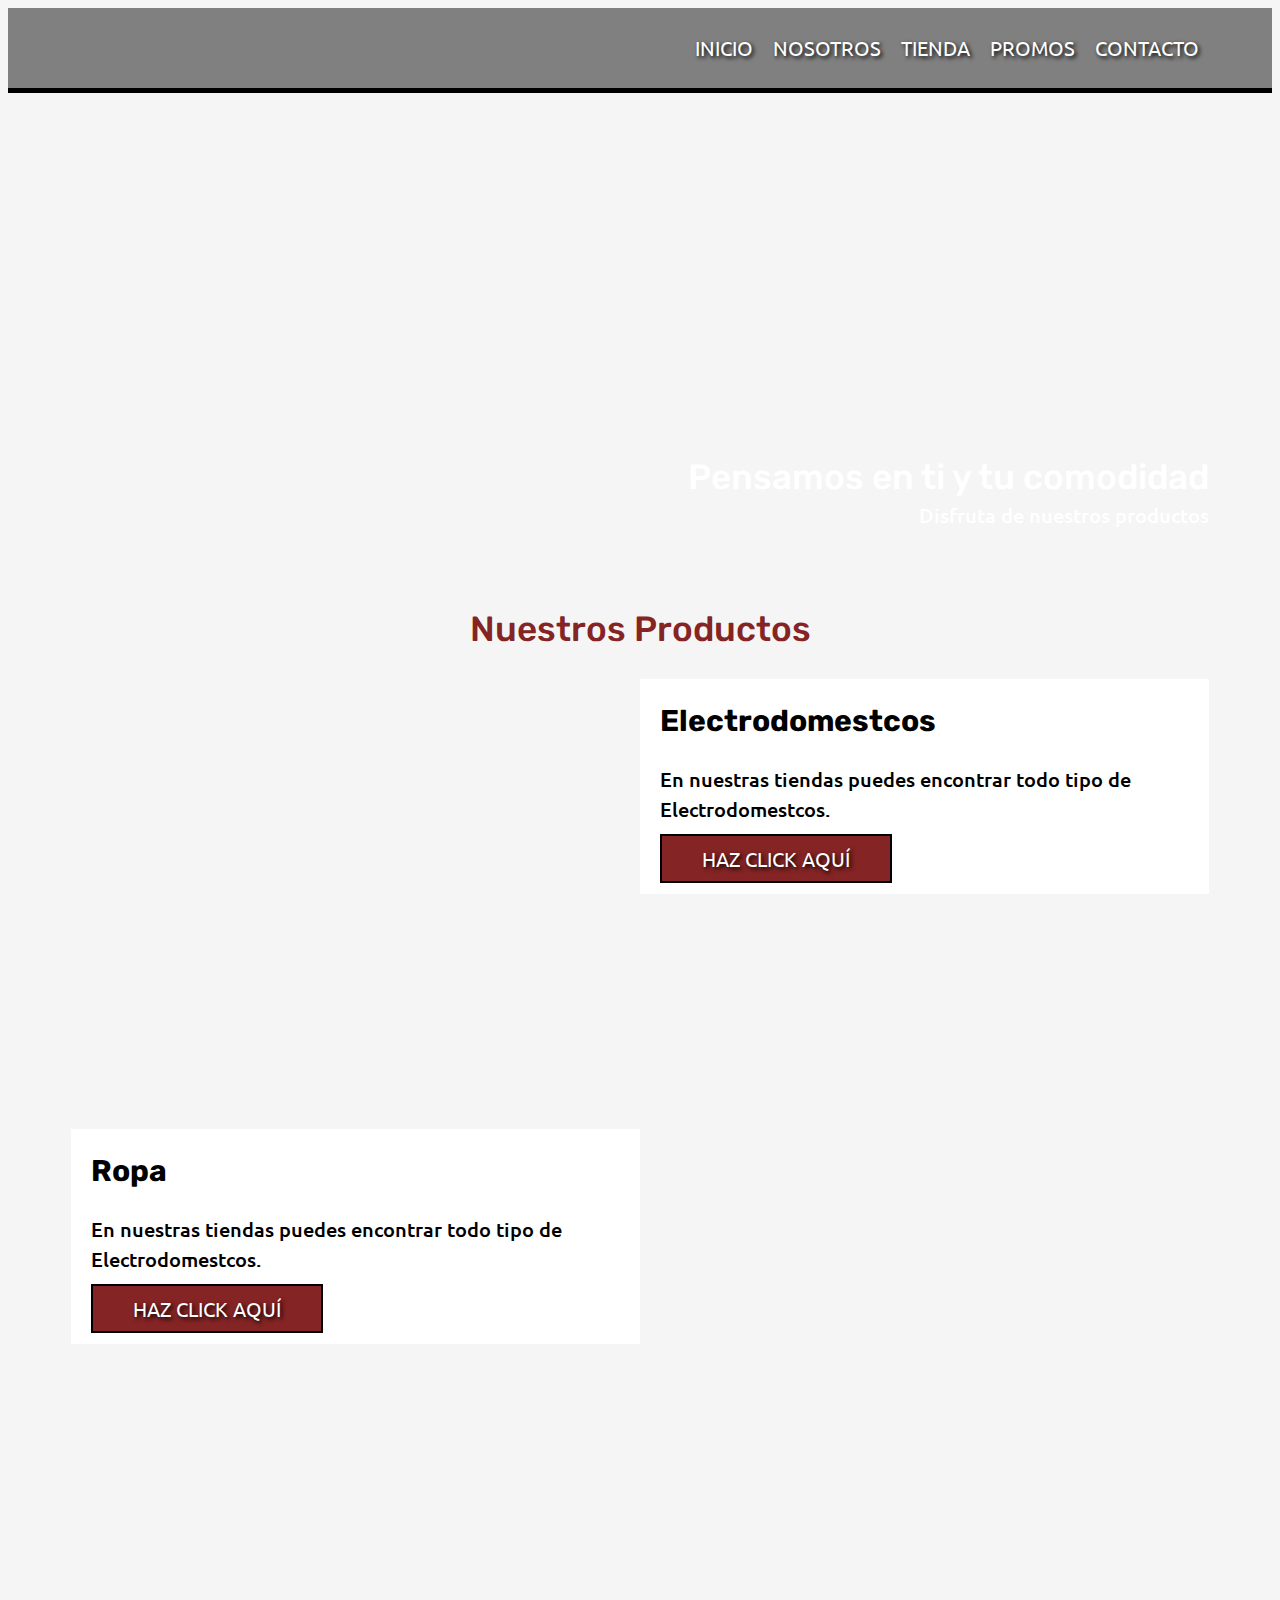
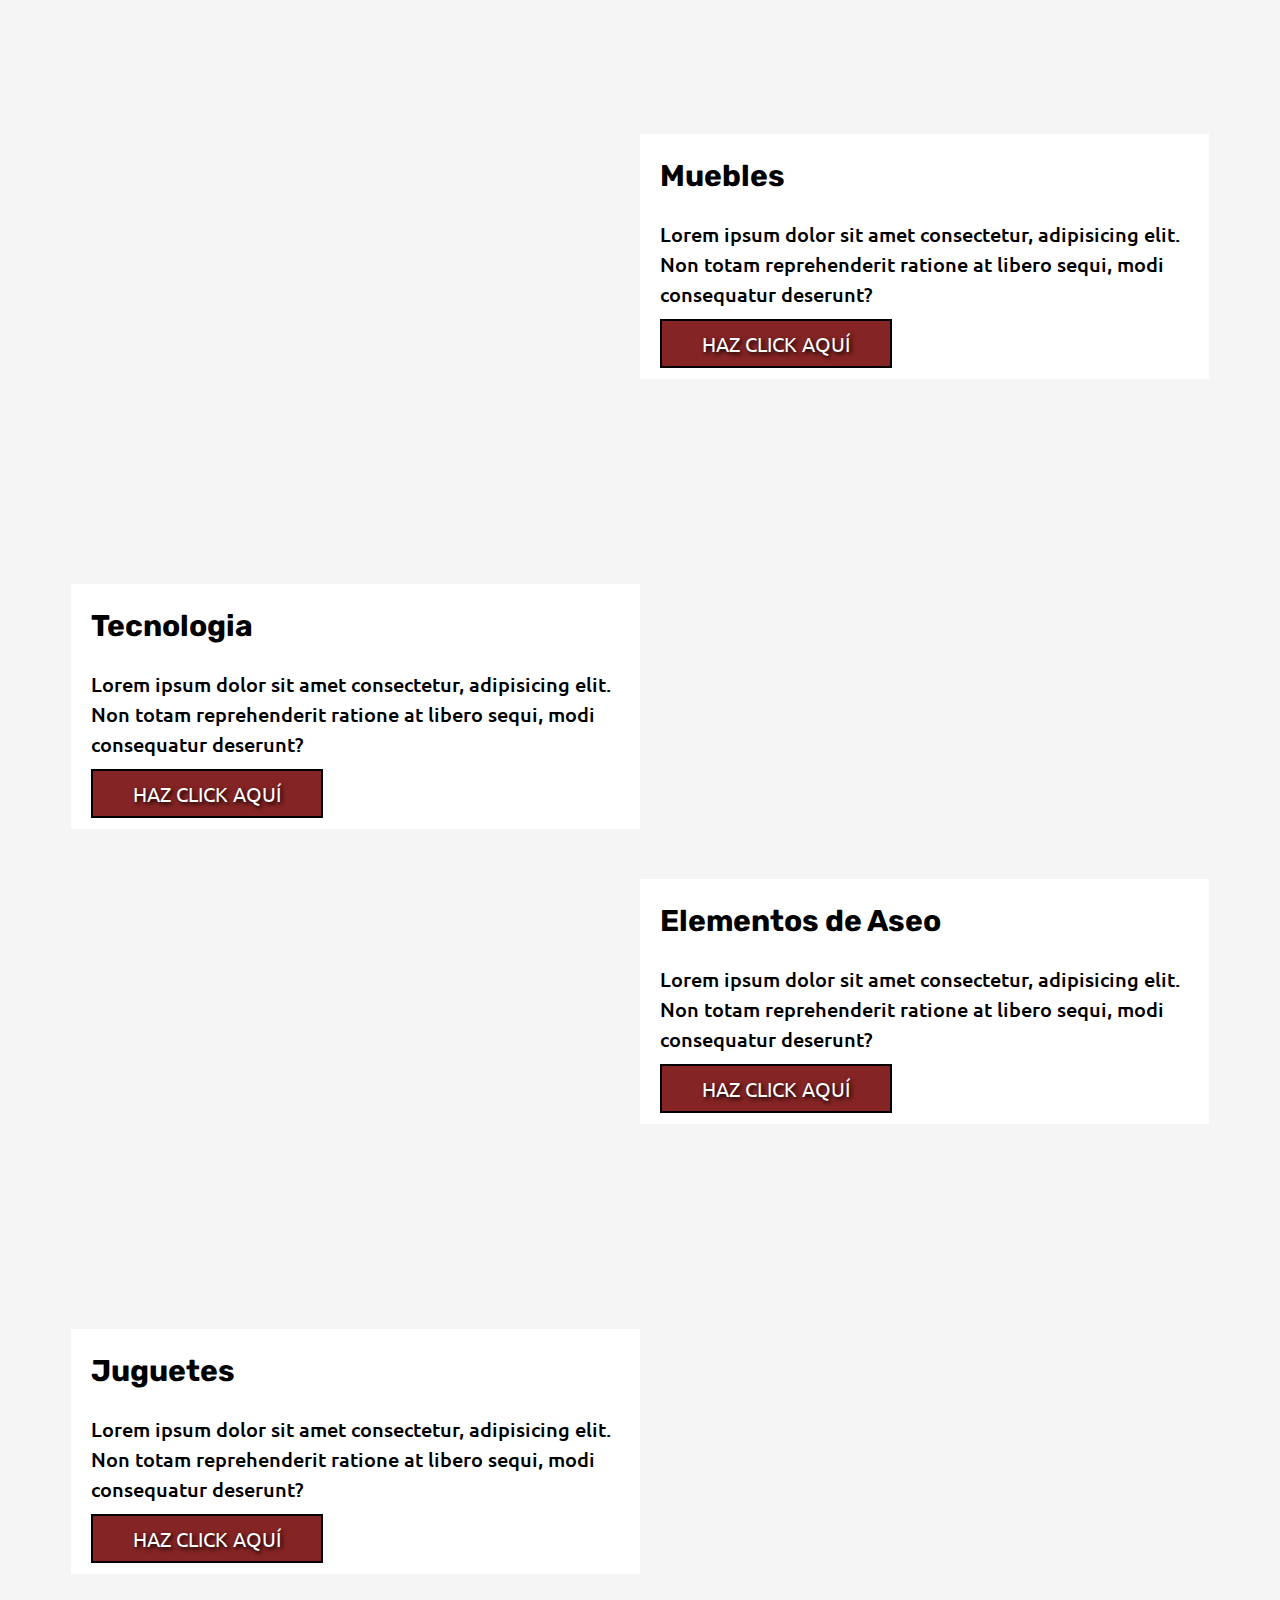
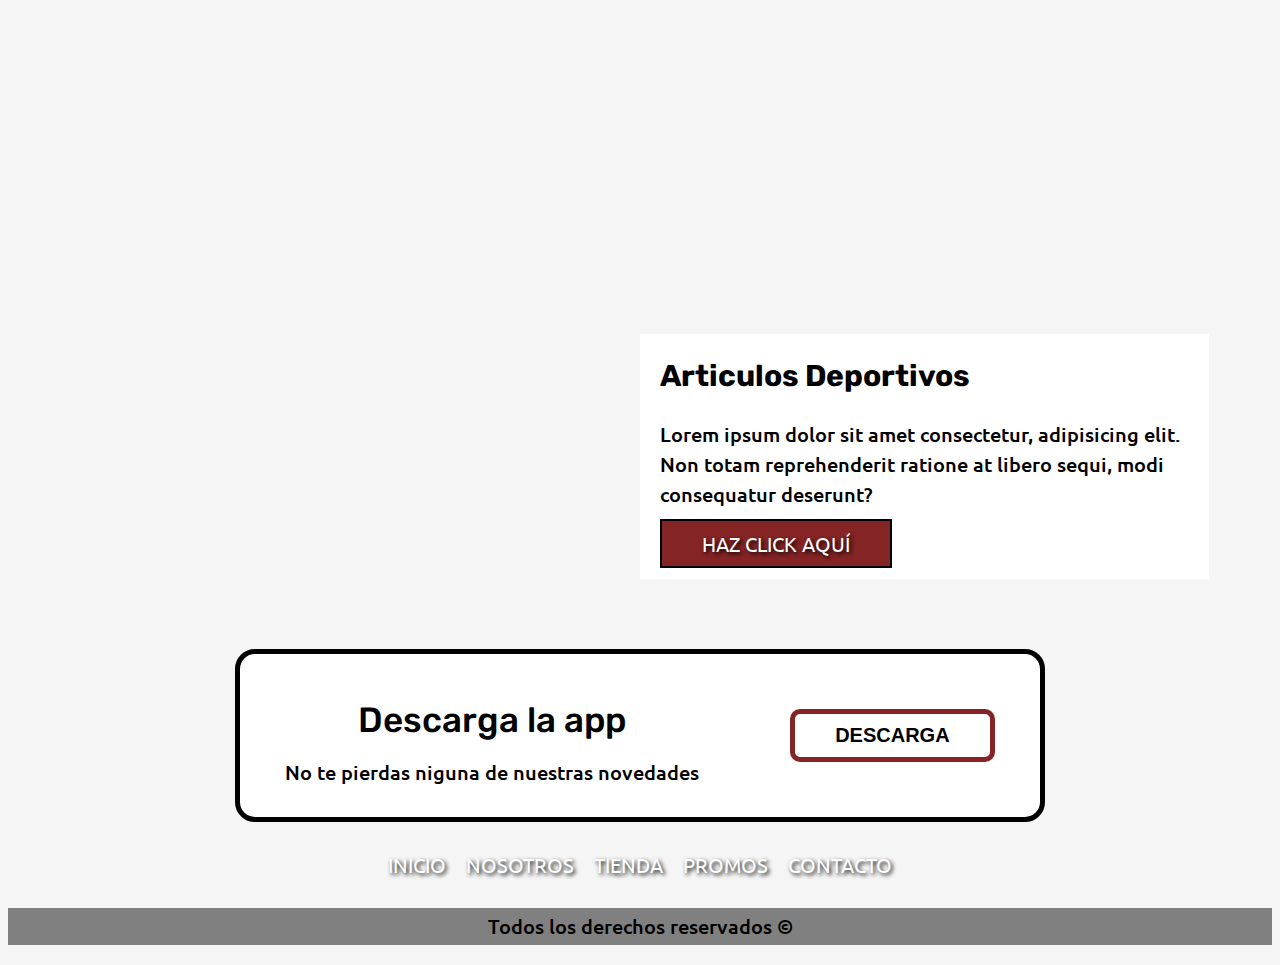
==== Index.html @ 9f45f727 "trabjo" ====
<!DOCTYPE html>
<html lang="en">
<head>
    <meta charset="UTF-8">
    <meta name="viewport" content="width=device-width, initial-scale=1.0">
    <title>Siman Online-Store</title>
    <link rel="stylesheet" href="./css/styles.css">
    <link rel="stylesheet" href="./Normalize.css">
    <link rel="preconnect" href="https://fonts.googleapis.com">
    <link rel="preconnect" href="https://fonts.gstatic.com" crossorigin>
    <link href="https://fonts.googleapis.com/css2?family=Rubik:wght@300;500;700;900&family=Ubuntu:ital,wght@1,300;1,500;1,700&display=swap" rel="stylesheet">
</head>
<body>
    <header class="header">
        <div class="contenedor contenedor-header">
            <div class="logo">
                <img src="https://res.cloudinary.com/dtlgcfflw/image/upload/v1698861051/LOGO-SIMAN_cfqjtx.png" alt="">
            </div>
            
            <div class="contacto">
                
                <nav class="nav">
                    <a href="#"> Inicio </a>
                    <a href="#"> Nosotros </a>
                    <a href="#"> Tienda </a>
                    <a href="#"> Promos </a>
                    <a href="#"> Contacto </a>
                </nav>
            </div>
        </div>
    </header>
    
    <section class="entrada">
        <div class="hero">
            <div class=" contenedor">
                <div class="slogan">
                    <h2> Pensamos en ti y tu comodidad </h2>
                    <p> Disfruta de nuestros productos</p>      
                </div>
            </div>
        </div>
    </section>

    <main class=" mt5 contenedor"> 
        <h2> Nuestros Productos </h2>

        <div class="Electrodomestcos modelo">
            <div class="contenido-modelo">
                <h3>Electrodomestcos</h3>
                <p>En nuestras tiendas puedes encontrar todo tipo de Electrodomestcos.</p>

                <a href="" class="btn"> Haz CLICK aquí</a>
            </div>
        </div>
        
        <div class="Ropa modelo">
            <div class="contenido-modelo">
                <h3>Ropa</h3>
                <p>En nuestras tiendas puedes encontrar todo tipo de Electrodomestcos.</p>

                <a href="" class="btn"> Haz CLICK aquí</a>
            </div>
        </div>

        <div class="Muebles modelo"> 
            <div class="contenido-modelo">
                <h3> Muebles </h3>
                <p> Lorem ipsum dolor sit amet consectetur, adipisicing elit. Non totam reprehenderit ratione at libero sequi, modi consequatur deserunt?</p>
            
                <a href="" class="btn"> Haz CLICK aquí</a>
            </div>    
        </div>
        
        <div class="Tecnologia modelo"> 
            <div class="contenido-modelo">
                <h3> Tecnologia </h3>
                <p> Lorem ipsum dolor sit amet consectetur, adipisicing elit. Non totam reprehenderit ratione at libero sequi, modi consequatur deserunt?</p>
            
                <a href="" class="btn"> Haz CLICK aquí</a>
            </div>    
        </div>
        
        <div class="Aseo modelo"> 
            <div class="contenido-modelo">
                <h3> Elementos de Aseo </h3>
                <p> Lorem ipsum dolor sit amet consectetur, adipisicing elit. Non totam reprehenderit ratione at libero sequi, modi consequatur deserunt?</p>
            
                <a href="" class="btn"> Haz CLICK aquí</a>
            </div>    
        </div>
        
        <div class="Juguetes modelo"> 
            <div class="contenido-modelo">
                <h3> Juguetes </h3>
                <p> Lorem ipsum dolor sit amet consectetur, adipisicing elit. Non totam reprehenderit ratione at libero sequi, modi consequatur deserunt?</p>
            
                <a href="" class="btn"> Haz CLICK aquí</a>
            </div>    
        </div>

        <div class="deportes modelo"> 
            <div class="contenido-modelo">
                <h3> Articulos Deportivos </h3>
                <p> Lorem ipsum dolor sit amet consectetur, adipisicing elit. Non totam reprehenderit ratione at libero sequi, modi consequatur deserunt?</p>
            
                <a href="" class="btn"> Haz CLICK aquí</a>
            </div>    
        </div>

    </main>

    <footer class="footer">
        <div class="contenedor">
            <div class="footer-descarga">
                <div class="descarga">
                    <h2> Descarga la app </h2>
                    <p> No te pierdas niguna de nuestras novedades</p>   
                </div>
                <div class="d-grid gap-2 d-md-block">
                    <button class="btn btn-primary" type="button"> Descarga </button>
                </div>
            </div>

            <div class="footer-nav">
                    <nav class="nav">
                        <a href="#"> Inicio </a>
                        <a href="#"> Nosotros </a>
                        <a href="#"> Tienda </a>
                        <a href="#"> Promos </a>
                        <a href="#"> Contacto </a>
                    </nav>

            </div>
        </div>

        <p class="copyright"> Todos los derechos reservados &copy </p>
    </footer>

</body>
</html>
---- css/styles.css ----
.header{
    background-color: gray;
    border-bottom: .5rem solid var(--negro);
}

@media (min-width: 768px) {
    .header{
        background-color: gray;
        border-bottom: .5rem solid var(--negro);
        z-index: 999;
        position: sticky;
        top: 0;
    }
}


:root{
    --blanco: #fff;
    --rojo: rgb(133, 36, 36);
    --negro: black;

    --fuenteTitulos:'Rubik', sans-serif;
    --fuenteTextos: 'Ubuntu', sans-serif;
}

html{
    font-size: 62.5%;
    box-sizing: border-box;
    background-color: whitesmoke;
}

h1{
    font-family: var(--fuenteTitulos);
    font-weight: 900;
    font-size: 5rem;
}

h2{
    font-family: var(--fuenteTitulos);
    font-size: 3.5rem;
    font-weight: 500;
}

h3{
    font-family: var(--fuenteTitulos);
    font-size: 3rem;
    text-shadow: 4px 4px 2px var(--blanco);
    color: var(--negro);
}

span{
    color: red;
}

.contenedor{
    max-width: 120rem;
    margin: 0 auto;
    width: 90%;
}
a {
    font-size: 2rem;
    text-decoration: none;
    color: var(--blanco);
    font-family: var(--fuenteTextos);
    text-shadow: 2px 2px 4px black;
    text-transform: uppercase;
}

p{
    font-family: var(--fuenteTextos);
    font-weight: 500;
    font-size: 2rem;
}

img{
    max-width: 100%;
    display: block;
}

/** HEADER **/

.contenedor-header{
    display: flex;
    flex-direction: column;
    align-items: center;
    justify-content: space-between;
    padding: 1rem 0rem;
}

@media (min-width: 768px) {
    .contenedor-header{
        display: flex;
        flex-direction: row;
        align-items: center;
        justify-content: space-between;
        padding: 1rem 0rem;
}
}

.btn{
    background-color: var(--rojo);
    padding: 1rem  4rem;
    border: .2rem solid var(--negro);
    width: 100%;
    align-items: center;
}



.btn:hover{
    background-color: rgb(179, 12, 12);
}
.logo{
    max-width: 25rem;
}

.nav {
    display: flex;
    flex-direction: column;
    text-align: center;
}

@media (min-width: 768px) {
    .nav{
        display: flex;
        flex-direction: row;
    }
}
.contacto{
    display: flex;
    flex-direction: column;
    text-align: right;
    line-height: 2;
}

.telefono {
    display: flex;
    justify-content: flex-end;
}

/**
.telefono::before {
    content: '';
    display: block;
    width: 4rem;
    height: 4rem;
    background-image: url(https://res.cloudinary.com/dtlgcfflw/image/upload/v1698859794/telephone_159844_md1aoo.png);
}*/


.nav a{
    padding: 1rem 1rem;
    transition: background-color .3;
}
.nav a:hover{
    background-color: rgba(255, 255, 255, .5);
}

/** Hero ***/

@media (min-width: 768px) {
    .hero{
        background-image: url(https://res.cloudinary.com/dtlgcfflw/image/upload/v1698864820/comodo-sillon-iluminado-lampara-electrica-moderna-generada-ia_1_ukosry.jpg);
        background-size: cover;
        background-position: center center;
        margin: 0;
        padding: 0;
    }
}
.hero{
    background-image: url(https://res.cloudinary.com/dtlgcfflw/image/upload/v1698864820/comodo-sillon-iluminado-lampara-electrica-moderna-generada-ia_1_ukosry.jpg);
    background-size: cover;
    background-position: center center;
}

.slogan{
    text-align: end;
    padding: 35rem 0 2rem 0;
    color: var(--blanco);
    text-shadow: 1rem 1rem 2rem var(--negro);
}
@media (min-width: 768px) {
    .slogan{
        text-align: right;
         padding: 35rem 0 2rem 0;
        line-height: .3;
        padding: 35rem 0 2rem 0;
        text-shadow: none;
    }
    
}



/** Main **/ 

.mt5{
    margin-top: 5rem;
}

.modelo{
    display: grid;
    grid-template-rows: repeat(2, 1fr);
    background-repeat: no-repeat;
    color: var(--blanco);
    background-position: center center;
    margin-bottom: 5rem;
}

@media (min-width: 768px) {
    .modelo{
        grid-template-columns: repeat(2, 1fr);
        margin-bottom: 5rem;
        height: 40rem;
        background-position: bottom center;
    }
}

.Electrodomestcos{
    background-image: url(https://res.cloudinary.com/dtlgcfflw/image/upload/v1698876478/1695895793_electrodomesticos-cocinar-sano_qettld.jpg);
   
}
@media (min-width: 768px) {
    .Electrodomestcos{
        background-position: top center;
        background-size: cover;
    }
}

.contenido-modelo{
    background-color: #fff;
    color: var(--negro);
    line-height: 1.5;
    padding: 2rem;
}

@media (min-width: 768px) {
    .contenido-modelo{
        background-color: #fff;
        color: var(--negro);
        line-height: 1.5;
        padding: 2rem;
        margin-bottom: 0;
    }
    
}

.contenido-modelo h3{
    margin: 0;
}

@media (min-width: 768px) {
    .Electrodomestcos .contenido-modelo{
        grid-row: 1 / 2;
        grid-column: 2 / 3;
    }    
}

.mt5 h2{
    text-align: center;
    color: var(--rojo);
}

.Ropa {
    background-image: url(https://res.cloudinary.com/dtlgcfflw/image/upload/v1698875452/composicion-elementos-deportivos-perfectamente-organizados-ordenados_uqs3te.jpg);
    background-position: center center;
    background-size: cover;
}

.Ropa .contenido-modelo{
    grid-row: 1 / 2;
}

.Muebles {
    background-image: url(https://res.cloudinary.com/dtlgcfflw/image/upload/v1698876890/interrior-plano-vacio-elementos-decoracion_kklhwy.jpg);
    background-position: left center;
    background-size: cover;
}

.Muebles .contenido-modelo{
    grid-row: 2 / 3;
    grid-column: 2/ 3;
}

.Tecnologia{
    background-image: url(https://res.cloudinary.com/dtlgcfflw/image/upload/v1698877735/plantilla-visualizacion-telefonos-moviles_79603-1245_ob3x1n.jpg);
    background-position: center left;
}

.Tecnologia .contenido-modelo{
    grid-column: 1 / 2;
    grid-row: 2 / 3;
}

.Aseo {
    background-image: url(https://res.cloudinary.com/dtlgcfflw/image/upload/v1698891847/vista-superior-coleccion-cepillos-dientes-espacio-copia_veariv.jpg);
    background-position: bottom right;
    background-size: cover;
}

.Aseo .contenido-modelo{
    grid-row: 1 / 2;
    grid-column: 2 / 3;
}

.Juguetes {
    background-image: url(https://res.cloudinary.com/dtlgcfflw/image/upload/v1698892426/3d-ilustracion-coche-juguete-ninos_23-2149345298_uhx6k3.jpg);
    background-position: right center;
    background-size: cover;
}

.deportes {
    background-image: url(https://res.cloudinary.com/dtlgcfflw/image/upload/v1698894621/vista-superior-equipo-gimnasio-perfectamente-ordenado_23-2149872113_raoloq.jpg);
    
    background-position: bottom center;
}

.deportes .contenido-modelo{
    grid-row: 2 / 3;
    grid-column: 2 / 3;
}

/** Footer **/
.footer{
    background-image: url(https://res.cloudinary.com/dtlgcfflw/image/upload/v1698899811/sala-televisor-grande-pared-ventana-grande-que-dice-vista_1340-25504_gmb4ce.jpg);
    padding-top: 2rem;
    background-position: center center;
    background-size: cover;
}


.footer-descarga .btn{
    border-radius: 1rem;
    background-color: var(--blanco);
    text-transform: uppercase;
    font-weight: bold;
    font-size: 2rem;
    border: .5rem solid var(--rojo);
    margin: 2rem 0;
    max-width: none;

}

.footer-descarga .btn:hover{
    background-color: rgb(172, 33, 33);
    
}


.footer-descarga{
    background-color: var(--blanco);
    line-height: .2;
    display: flex;
    flex-direction: column;
    justify-content: space-around;
    border: .5rem solid var(--negro);
    border-radius: 2rem;
    align-items: center;
    max-width: 80rem;
    margin: 0 auto 2rem auto;
    text-align: center;
}

@media (min-width: 768px) {
    .footer-descarga{
        background-color: var(--blanco);
        line-height: 1;
        display: flex;
        flex-direction: row;
        justify-content: space-around;
        border: .5rem solid var(--negro);
        border-radius: 2rem;
        align-items: center;
        max-width: 80rem;
        margin: 0 auto 2rem auto;
        padding: 2rem 0rem;
        text-align: none;
    }
}

.descarga p{
    line-height: 1;
}

@media (min-width: 768px) {
    .descarga p{
        line-height: .5;
    }
}
.footer-nav{
    display: flex;
    justify-content: space-evenly;
    margin: 1rem 5rem;
}

.copyright{
    background-color:grey;
    text-align: center;
    padding: .5rem;
}
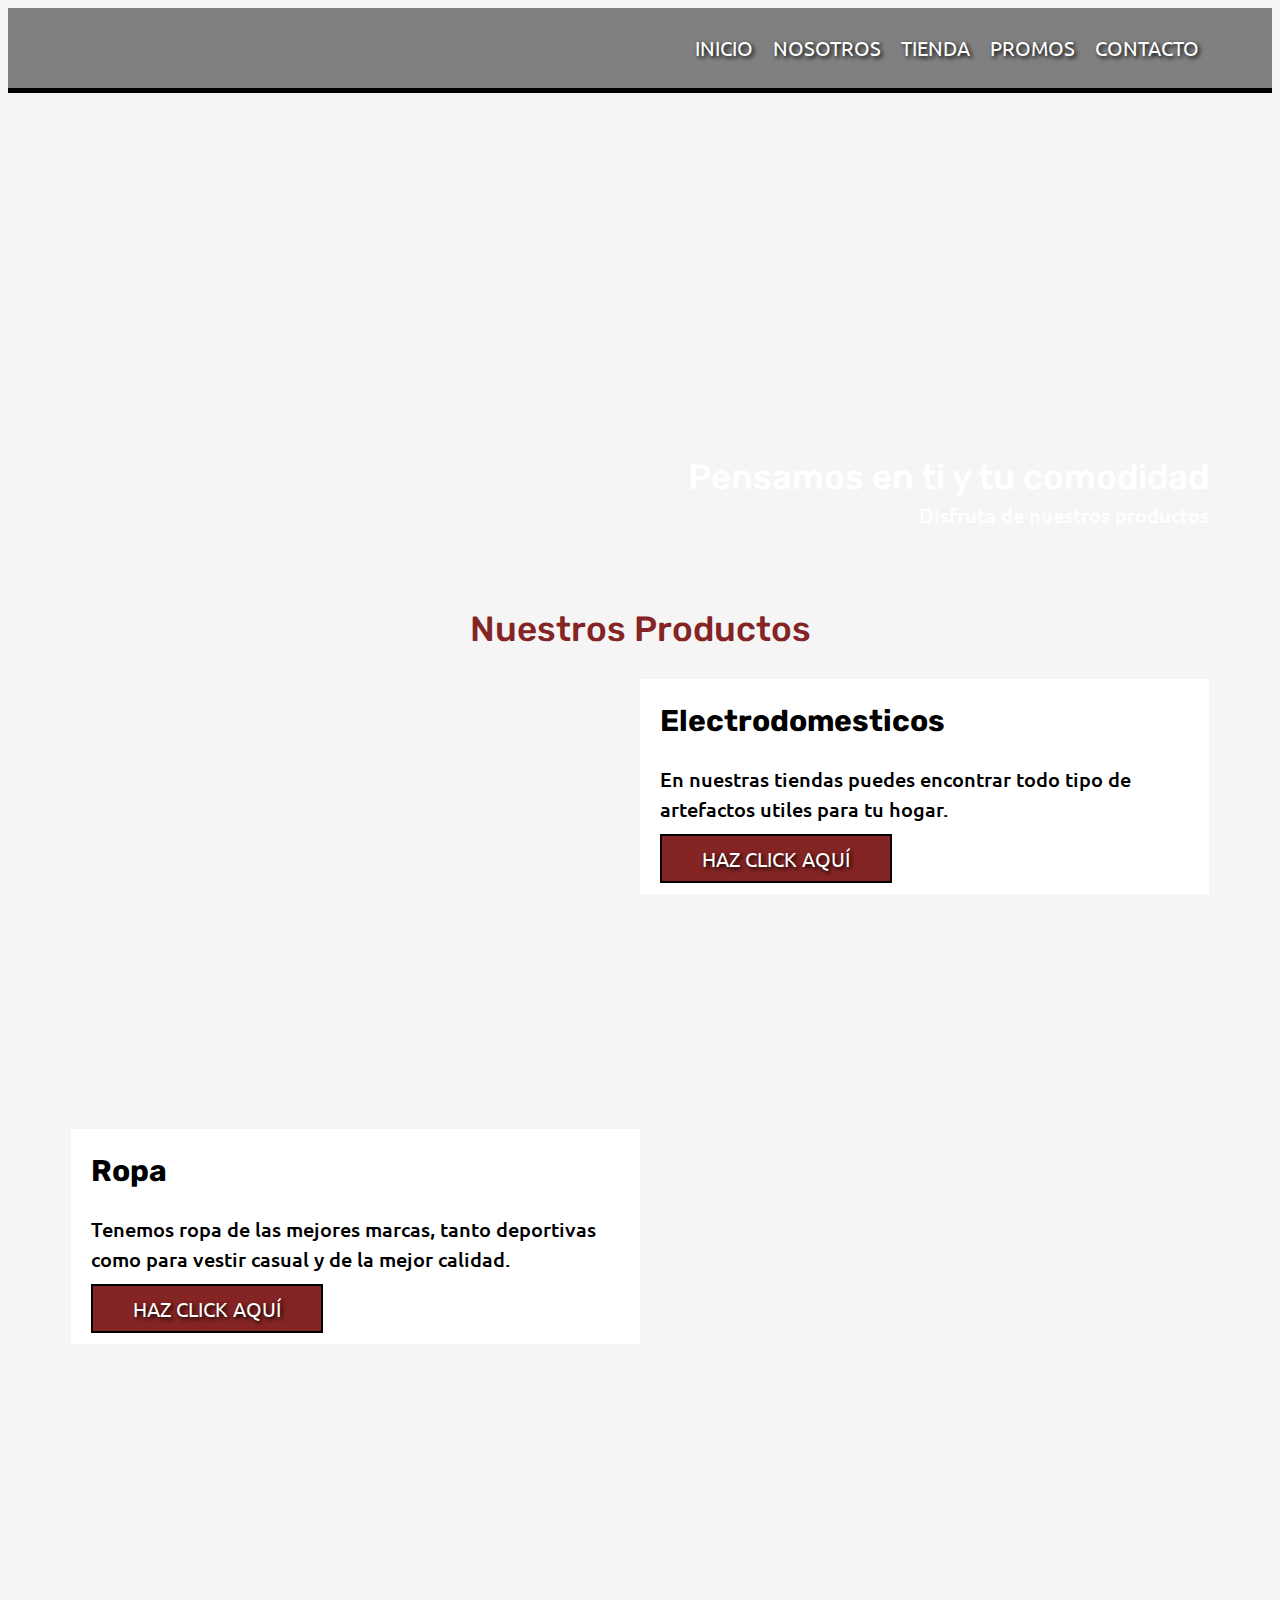
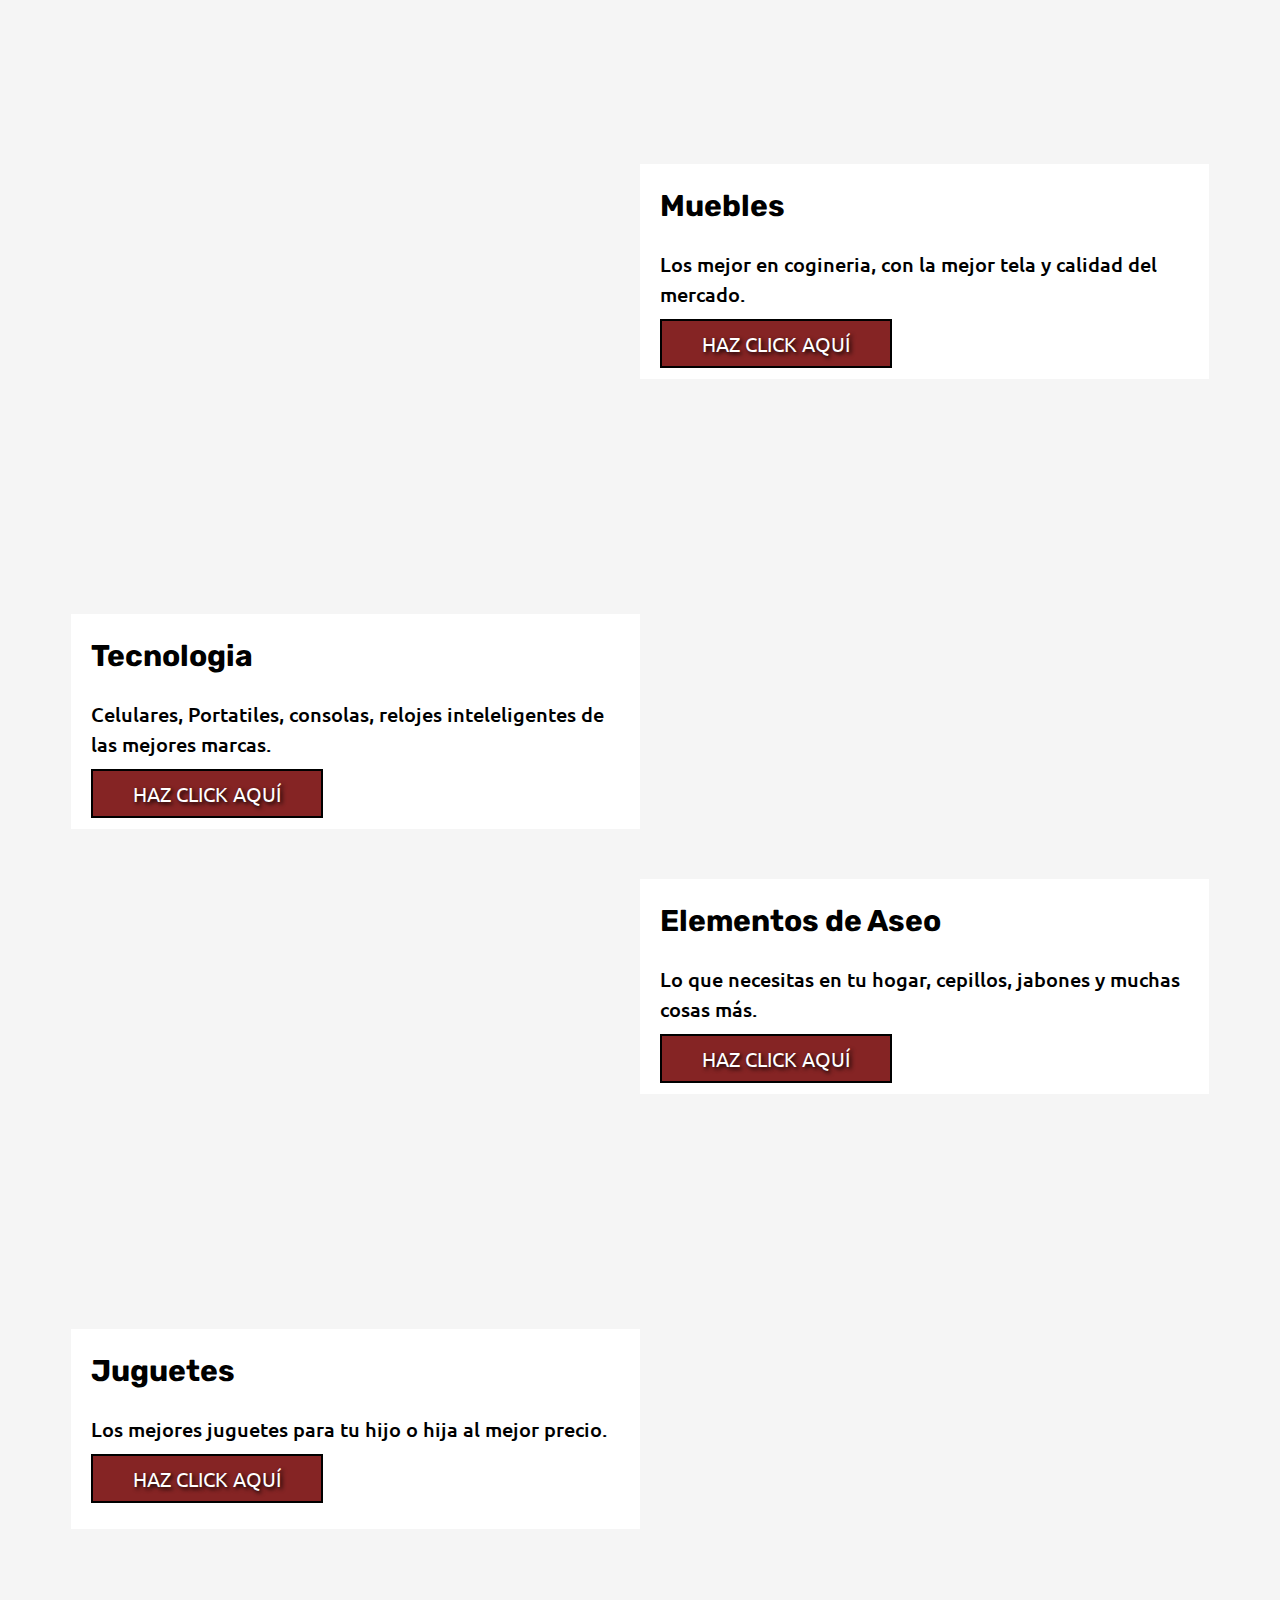
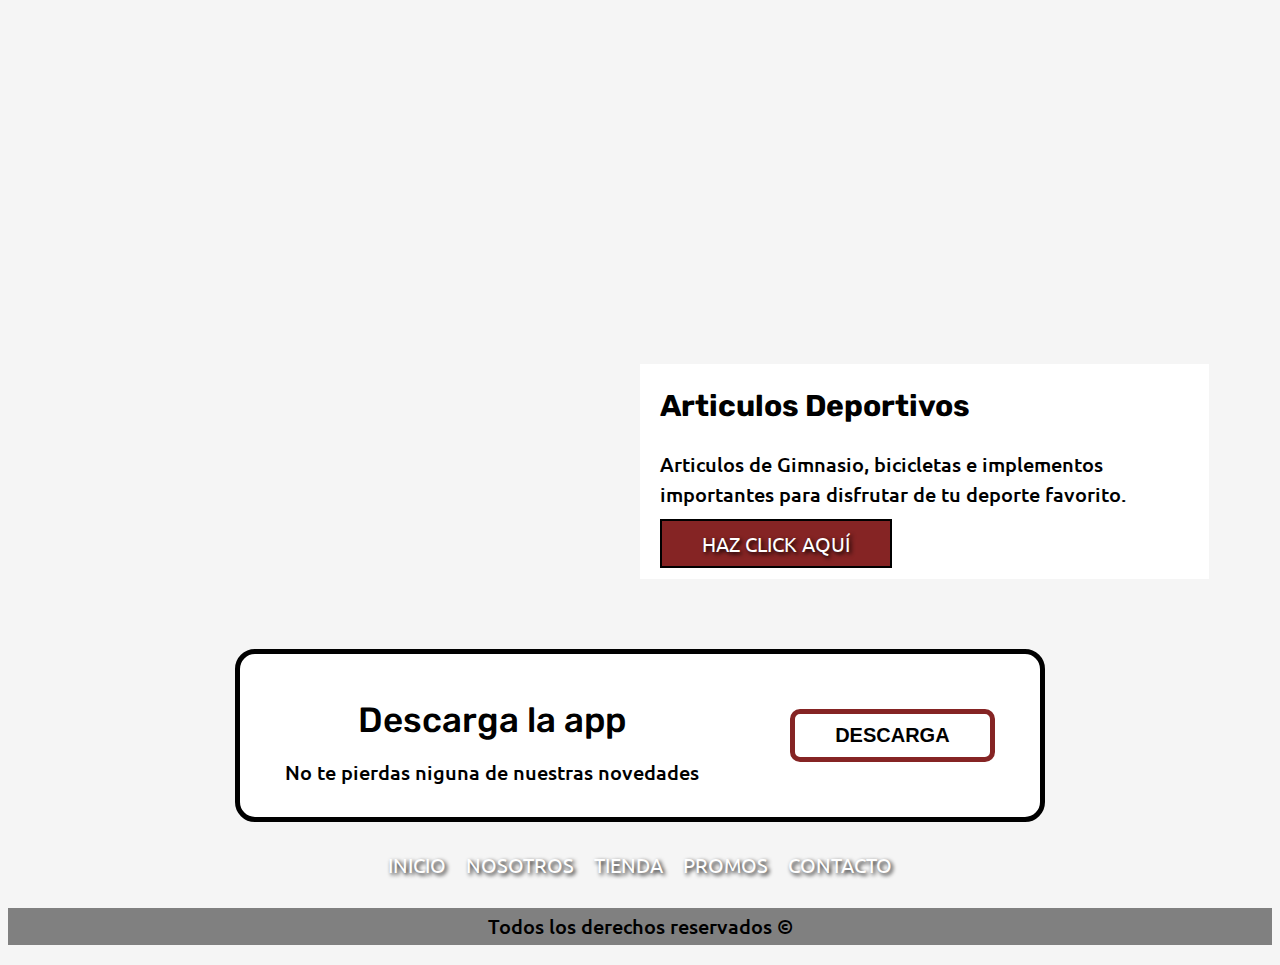
==== commit 8aeb22d3: "trabajo-mejor" ====
--- a/Index.html
+++ b/Index.html
@@ -20,10 +20,10 @@
             <div class="contacto">
                 
                 <nav class="nav">
-                    <a href="#"> Inicio </a>
-                    <a href="#"> Nosotros </a>
-                    <a href="#"> Tienda </a>
-                    <a href="#"> Promos </a>
+                    <a href="Index.html"> Inicio </a>
+                    <a href="Nosotros.html"> Nosotros </a>
+                    <a href="tienda.html"> Tienda </a>
+                    <a href="promos.html"> Promos </a>
                     <a href="#"> Contacto </a>
                 </nav>
             </div>
@@ -46,8 +46,8 @@
 
         <div class="Electrodomestcos modelo">
             <div class="contenido-modelo">
-                <h3>Electrodomestcos</h3>
-                <p>En nuestras tiendas puedes encontrar todo tipo de Electrodomestcos.</p>
+                <h3>Electrodomesticos</h3>
+                <p>En nuestras tiendas puedes encontrar todo tipo de artefactos utiles para tu hogar.</p>
 
                 <a href="" class="btn"> Haz CLICK aquí</a>
             </div>
@@ -56,7 +56,7 @@
         <div class="Ropa modelo">
             <div class="contenido-modelo">
                 <h3>Ropa</h3>
-                <p>En nuestras tiendas puedes encontrar todo tipo de Electrodomestcos.</p>
+                <p> Tenemos ropa de las mejores marcas, tanto deportivas como para vestir casual y de la mejor calidad.</p>
 
                 <a href="" class="btn"> Haz CLICK aquí</a>
             </div>
@@ -65,7 +65,7 @@
         <div class="Muebles modelo"> 
             <div class="contenido-modelo">
                 <h3> Muebles </h3>
-                <p> Lorem ipsum dolor sit amet consectetur, adipisicing elit. Non totam reprehenderit ratione at libero sequi, modi consequatur deserunt?</p>
+                <p> Los mejor en cogineria, con la mejor tela y calidad del mercado.</p>
             
                 <a href="" class="btn"> Haz CLICK aquí</a>
             </div>    
@@ -74,7 +74,7 @@
         <div class="Tecnologia modelo"> 
             <div class="contenido-modelo">
                 <h3> Tecnologia </h3>
-                <p> Lorem ipsum dolor sit amet consectetur, adipisicing elit. Non totam reprehenderit ratione at libero sequi, modi consequatur deserunt?</p>
+                <p> Celulares, Portatiles, consolas, relojes inteleligentes de las mejores marcas.</p>
             
                 <a href="" class="btn"> Haz CLICK aquí</a>
             </div>    
@@ -83,7 +83,7 @@
         <div class="Aseo modelo"> 
             <div class="contenido-modelo">
                 <h3> Elementos de Aseo </h3>
-                <p> Lorem ipsum dolor sit amet consectetur, adipisicing elit. Non totam reprehenderit ratione at libero sequi, modi consequatur deserunt?</p>
+                <p> Lo que necesitas en tu hogar, cepillos, jabones y muchas cosas más.</p>
             
                 <a href="" class="btn"> Haz CLICK aquí</a>
             </div>    
@@ -92,7 +92,7 @@
         <div class="Juguetes modelo"> 
             <div class="contenido-modelo">
                 <h3> Juguetes </h3>
-                <p> Lorem ipsum dolor sit amet consectetur, adipisicing elit. Non totam reprehenderit ratione at libero sequi, modi consequatur deserunt?</p>
+                <p> Los mejores juguetes para tu hijo o hija al mejor precio.</p>
             
                 <a href="" class="btn"> Haz CLICK aquí</a>
             </div>    
@@ -101,7 +101,7 @@
         <div class="deportes modelo"> 
             <div class="contenido-modelo">
                 <h3> Articulos Deportivos </h3>
-                <p> Lorem ipsum dolor sit amet consectetur, adipisicing elit. Non totam reprehenderit ratione at libero sequi, modi consequatur deserunt?</p>
+                <p> Articulos de Gimnasio, bicicletas  e implementos importantes para disfrutar de tu deporte favorito.</p>
             
                 <a href="" class="btn"> Haz CLICK aquí</a>
             </div>    
--- a/css/styles.css
+++ b/css/styles.css
@@ -397,4 +397,18 @@
     background-color:grey;
     text-align: center;
     padding: .5rem;
-}+}
+
+/** Nosotros **/
+
+.nosotros {
+    text-align: center;
+    display: block;
+    margin-bottom: 5rem;
+}
+
+.nosotros p{
+    line-height: 2;
+    text-align: justify;
+}
+
